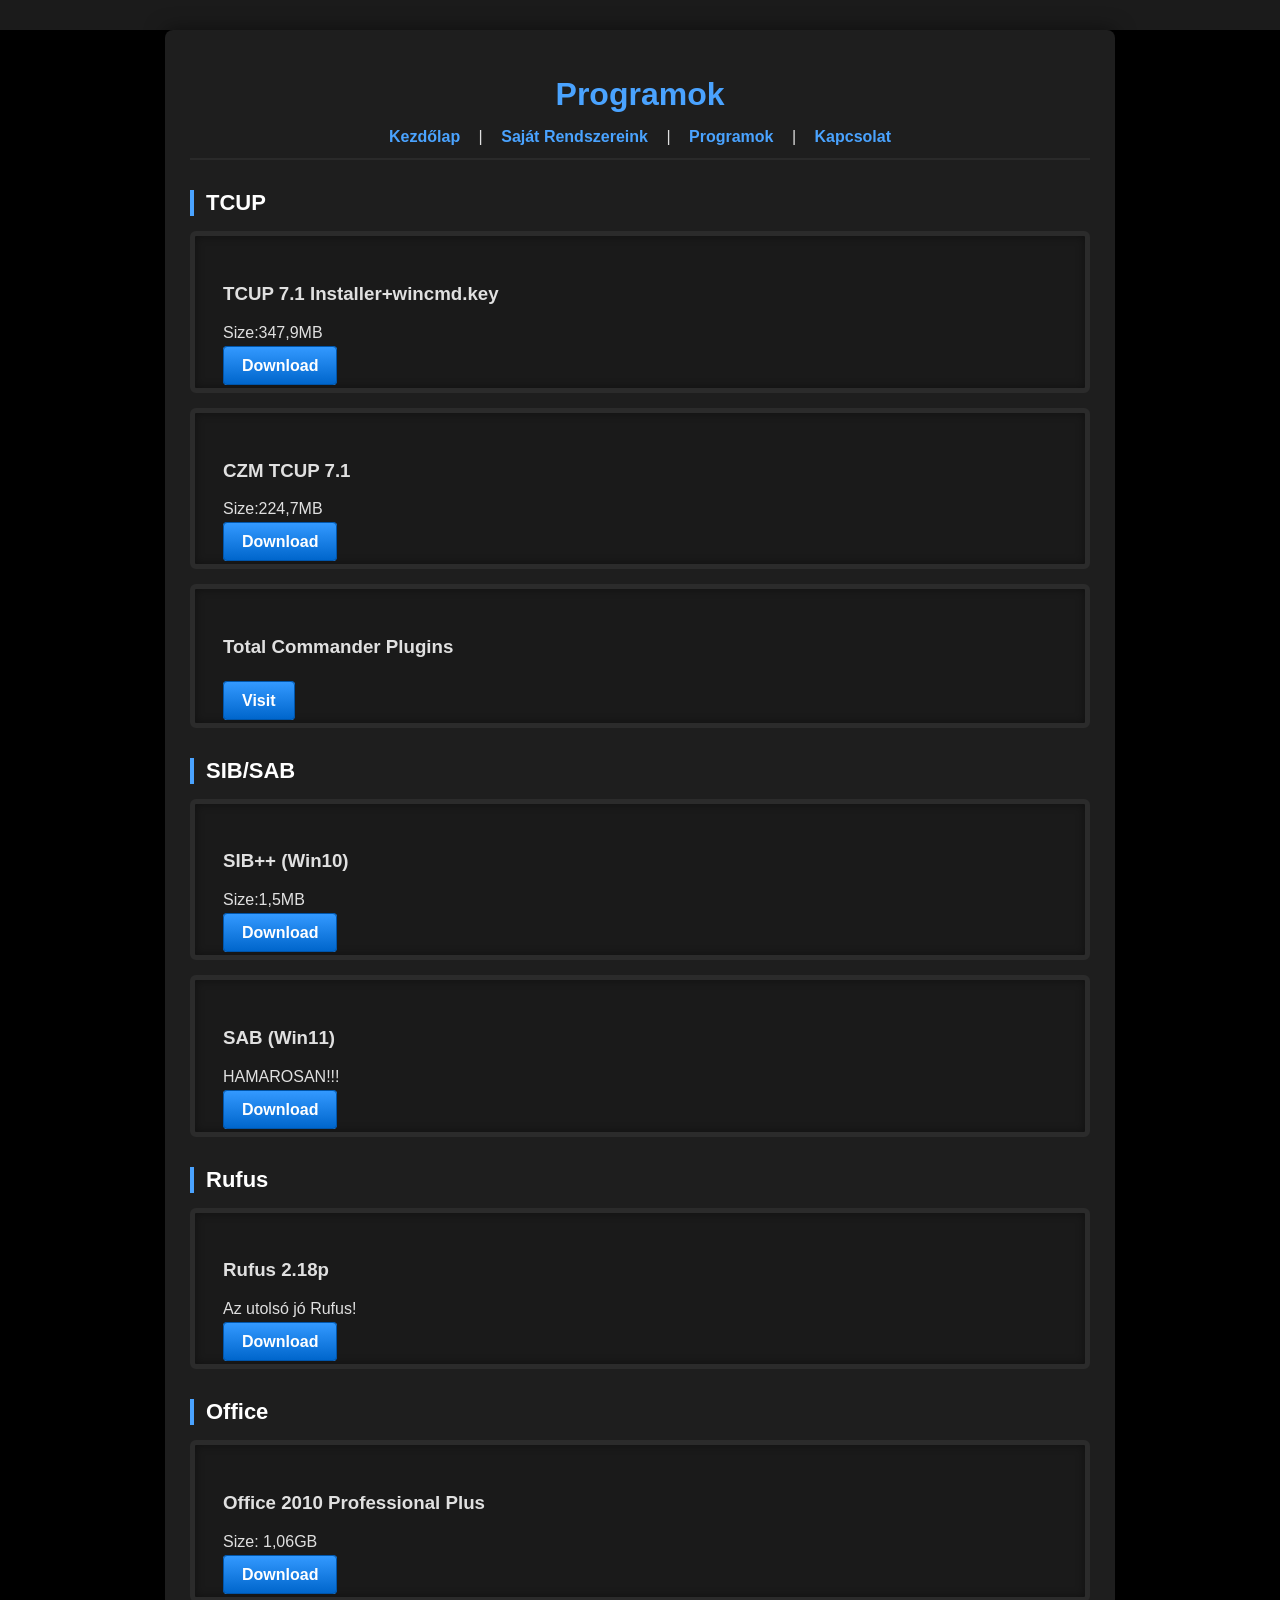
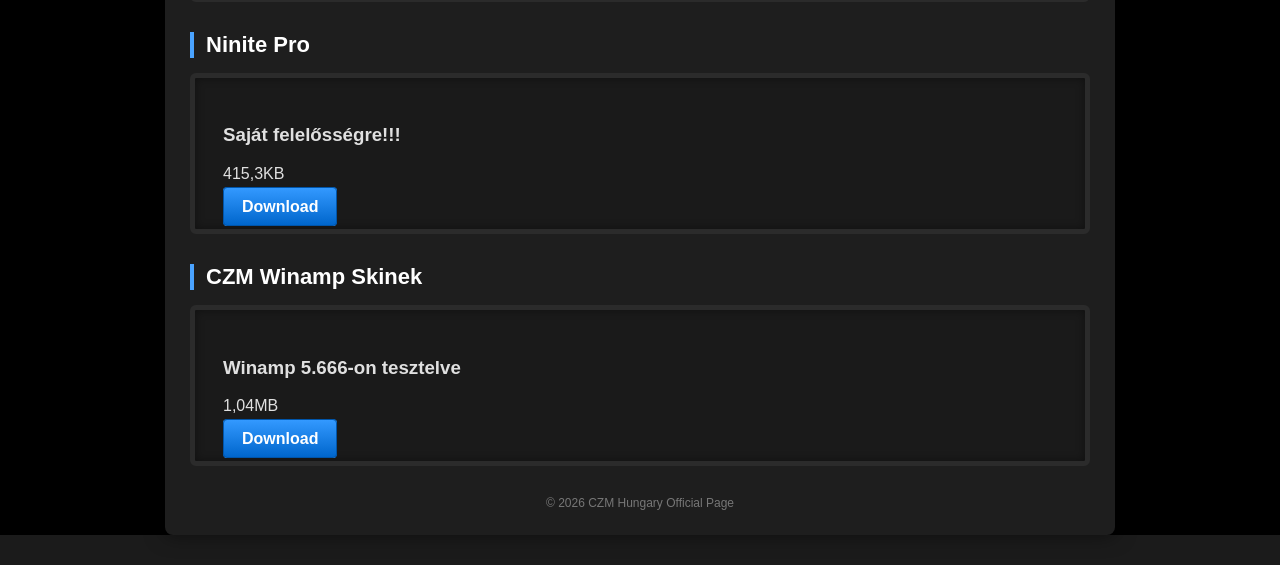
==== downloadprogram.html @ 155978d4 "Add files via upload" ====
<!DOCTYPE html>
<html lang="hu">
<head>
  <meta charset="UTF-8">
  <title>CZM Hungary - Programs</title>
    <link rel="stylesheet" href="style.css">
   <style> .news, .stats, .crew {
    background: #1a1a1a;
    border: 5px solid #2b2b2b;
    padding: 28px;
    margin: 15px 0;
    border-radius: 6px;
    box-shadow: inset 0 0 10px rgba(0,0,0,0.4);
  }
  </style>
</head>
<body>
  <div id="wrapper">
    <h1>Programok</h1>

    <div class="menu">
      <a href="index.html">Kezdőlap</a> |
      <a href="downloadsystem.html">Saját Rendszereink</a> |
      <a href="downloadprogram.html">Programok</a> |
      <a href="kapcsolat.html">Kapcsolat</a>
    </div>

    <div class="section-title">TCUP</div>

    <div class="news">
      <h3>TCUP 7.1 Installer+wincmd.key</h3>
      <div class="meta">Size:347,9MB</div>
      <div class="buttons">
        <a href="https://mega.nz/file/CToyCbBD#euDTVTeDo-VVvC7BUi3tXUG2Ai54GbSgOu9YJur5oak"
       class="btn"
       target="_blank"
       rel="noopener noreferrer">Download</a>
</div>
</div>

    <div class="news">
      <h3>CZM TCUP 7.1</h3>
      <div class="meta">Size:224,7MB</div>
      <div class="buttons">
        <a href="https://mega.nz/file/THhDxLQa#mlZwQmRnKq7fNETWUf8fIP_BQzZRGymzvYWrO6fmre0"
       class="btn"
       target="_blank"
       rel="noopener noreferrer">Download</a>
</div>
</div>

    <div class="news">
      <h3>Total Commander Plugins</h3>
      <div class="buttons">
        <a href="https://www.ghisler.com/plugins.htm"
       class="btn"
       target="_blank"
       rel="noopener noreferrer">Visit</a>
</div>
</div>
    
    <div class="section-title">SIB/SAB</div>
    
    <div class="news">
      <h3>SIB++ (Win10)</h3>
      <div class="meta">Size:1,5MB</div>
      <div class="buttons">
        <a href="https://mega.nz/file/iGgEFJoC#pBsGoByHmIuSWMkSuj9thEt_0VKe4a83jAATfF25dAA"
       class="btn"
       target="_blank"
       rel="noopener noreferrer">Download</a>
</div>
</div>
    
    <div class="news">
      <h3>SAB (Win11)</h3>
      <div class="meta">HAMAROSAN!!!</div>
      <div class="buttons">
       <a href="#"
            class="btn">Download</a>
</div>
</div>
    
    <div class="section-title">Rufus</div>
    
    <div class="news">
      <h3>Rufus 2.18p</h3>
      <div class="meta">Az utolsó jó Rufus!</div>
      <div class="buttons">
        <a href="https://github.com/pbatard/rufus/releases/download/v2.18/rufus-2.18p.exe" class="btn">Download</a>
      </div>
    </div>
	
	<div class="section-title">Office</div>
	
	<div class="news">
      <h3>Office 2010 Professional Plus</h3>
      <div class="meta">Size: 1,06GB</div>
      <a href="https://mega.nz/file/LWg2zIpK#w6Q4TBwDCMOx12vMqapBgpMrbAVJXVRoLvK-Yg1bYuc"
       class="btn"
       target="_blank"
       rel="noopener noreferrer">Download</a>
</div>
	
	<div class="section-title">Ninite Pro</div>
	
	<div class="news">
      <h3>Saját felelősségre!!!</h3>
      <div class="meta">415,3KB</div>
      <div class="buttons">
        <a href="https://mega.nz/file/SChS3ajI#rSD1DxMBcNLh6pX1eyjoRLVie3D28WZ7EQZs9MQ7mLQ"
       class="btn"
       target="_blank"
       rel="noopener noreferrer">Download</a>
</div>
</div>
	<div class="section-title">CZM Winamp Skinek</div>
	
	<div class="news">
      <h3>Winamp 5.666-on tesztelve</h3>
      <div class="meta">1,04MB</div>
      <div class="buttons">
        <a href="https://mega.nz/file/Xfw0GQpR#EbpFVs7QxbQBaR6UF2CPTiVIeuwmNKClM_q9Ww5ESDI"
       class="btn"
       target="_blank"
       rel="noopener noreferrer">Download</a>
</div>
    
</div>
	
    <div class="footer">
      &copy; 2026 CZM Hungary Official Page
</div>
    </div>
  </div>
</body>
</html>
---- style.css ----
html,
body {
    background: #000000;
    color: #e0e0e0;
    font-family: Arial, sans-serif;
    margin: 0;
    min-height: 100%;
}

body {
    min-height: 100vh;
}

#wrapper {
    width: 900px;
    margin: 30px auto;
    background: #1e1e1e;
    border-radius: 8px;
    box-shadow: 0 0 20px rgba(0, 0, 0, 0.5);
    padding: 25px;
}

  h1 {
    text-align: center;
    font-size: 32px;
    color: #4aa3ff;
    margin-bottom: 15px;
    font-weight: 600;
  }

  .menu {
    text-align: center;
    margin-bottom: 25px;
    padding-bottom: 12px;
    border-bottom: 2px solid #2a2a2a;
  }

  .menu a {
    color: #4aa3ff;
    text-decoration: none;
    margin: 0 14px;
    font-weight: bold;
    font-size: 16px;
  }

  .menu a:hover {
    color: #82c3ff;
  }

  .section-title {
    font-size: 22px;
    margin-top: 30px;
    color: #ffffff;
    border-left: 4px solid #4aa3ff;
    padding-left: 12px;
    font-weight: 600;
  }

  .news, .stats, .crew {
    background: #1a1a1a;
    border: 5px solid #2b2b2b;
    padding: 15px;
    margin: 15px 0;
    border-radius: 6px;
    box-shadow: inset 0 0 10px rgba(0,0,0,0.4);
  }

  .news p, .crew p {
    margin: 6px 0;
    font-size: 15px;
    color: #d0d0d0;
  }
  
.btn {
    background: linear-gradient(#3399ff, #0066cc);
    color: white;
    padding: 10px 18px;
    border: 1px solid #0055aa;
    border-radius: 4px;
    font-weight: bold;
    text-decoration: none;
    position: relative;
    top: 15px
}

html {
  background: #1b1b1b;
}
  .footer {
    text-align: center;
    font-size: 12px;
    margin-top: 30px;
    color: #777;
  }

  pre {
    display: none; /* ASCII logó elrejtve a modern stílus miatt */
  }
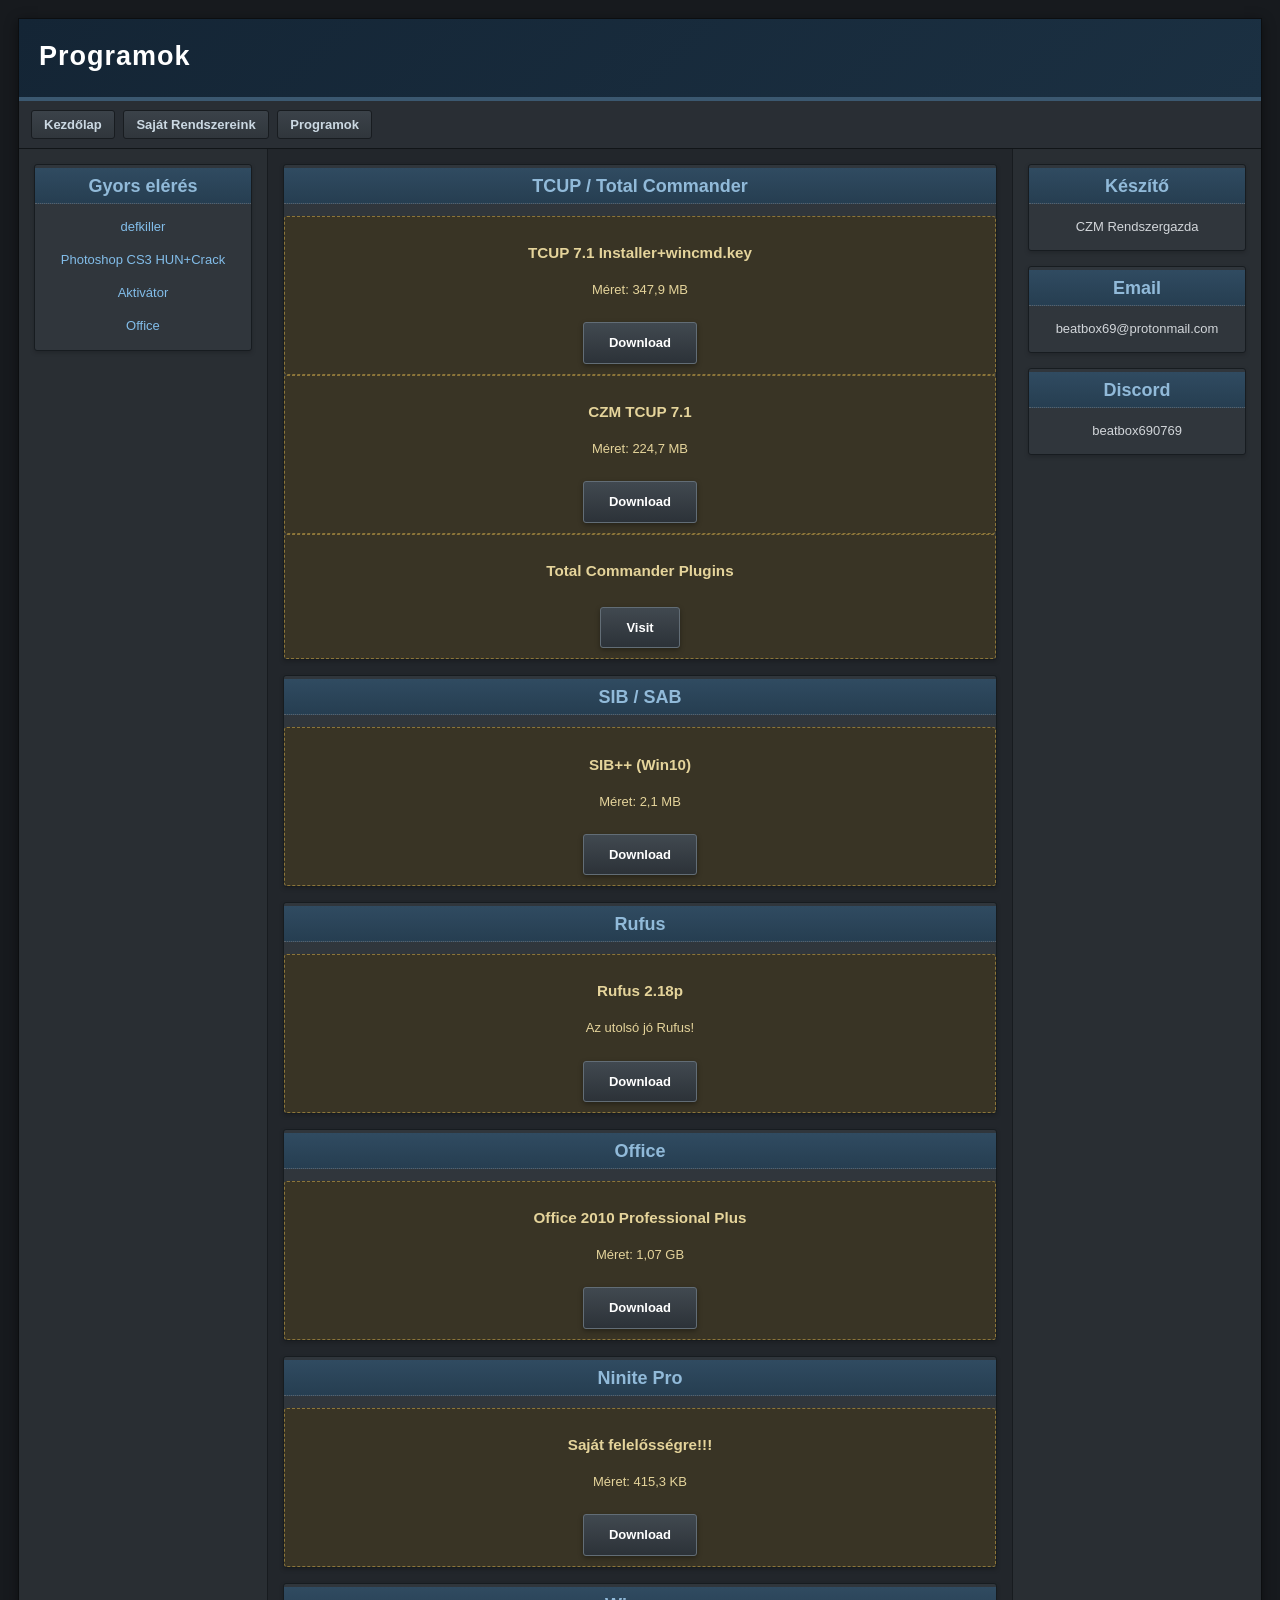
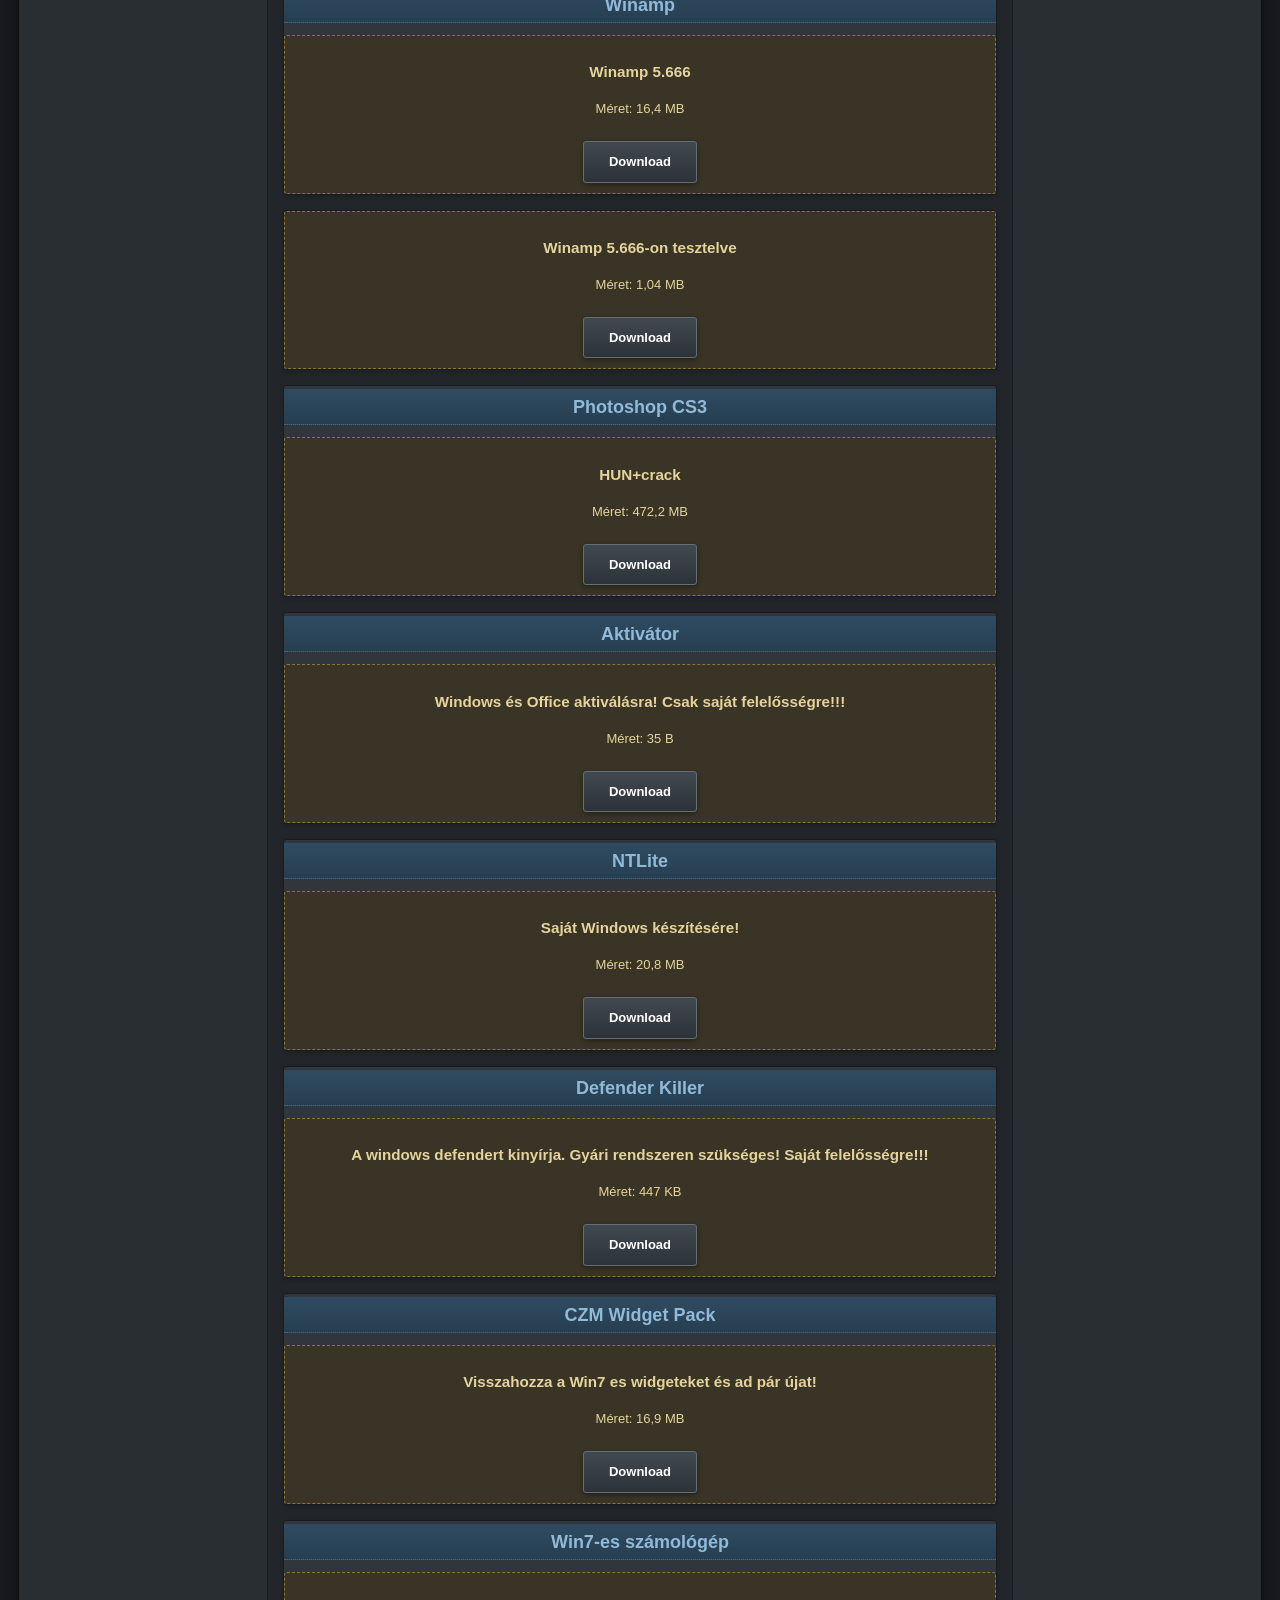
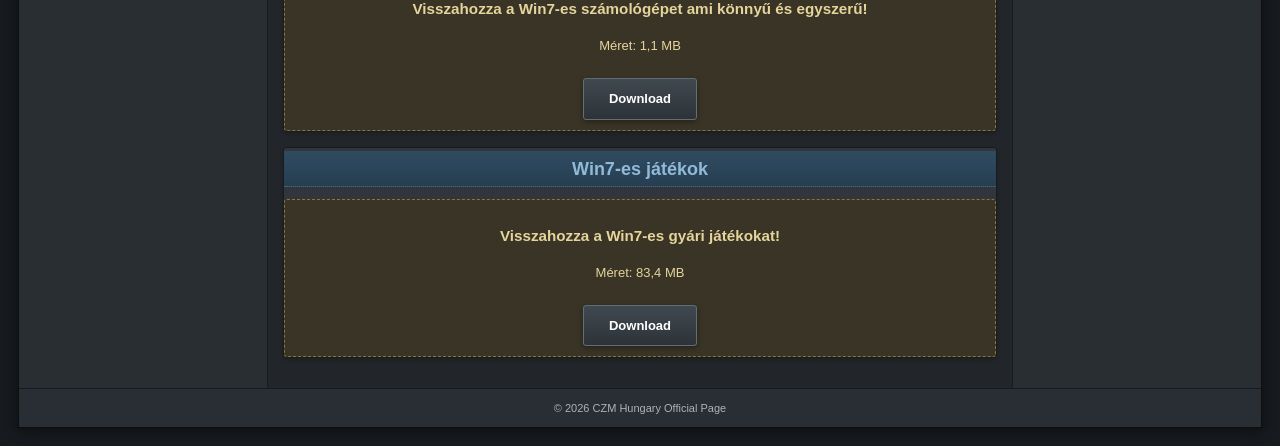
==== commit b2d75371: "Add files via upload" ====
--- a/downloadprogram.html
+++ b/downloadprogram.html
@@ -1,137 +1,244 @@
-<!DOCTYPE html>
-<html lang="hu">
-<head>
-  <meta charset="UTF-8">
-  <title>CZM Hungary - Programs</title>
-    <link rel="stylesheet" href="style.css">
-   <style> .news, .stats, .crew {
-    background: #1a1a1a;
-    border: 5px solid #2b2b2b;
-    padding: 28px;
-    margin: 15px 0;
-    border-radius: 6px;
-    box-shadow: inset 0 0 10px rgba(0,0,0,0.4);
-  }
-  </style>
-</head>
-<body>
-  <div id="wrapper">
-    <h1>Programok</h1>
-
-    <div class="menu">
-      <a href="index.html">Kezdőlap</a> |
-      <a href="downloadsystem.html">Saját Rendszereink</a> |
-      <a href="downloadprogram.html">Programok</a> |
-      <a href="kapcsolat.html">Kapcsolat</a>
-    </div>
-
-    <div class="section-title">TCUP</div>
-
-    <div class="news">
-      <h3>TCUP 7.1 Installer+wincmd.key</h3>
-      <div class="meta">Size:347,9MB</div>
-      <div class="buttons">
-        <a href="https://mega.nz/file/CToyCbBD#euDTVTeDo-VVvC7BUi3tXUG2Ai54GbSgOu9YJur5oak"
-       class="btn"
-       target="_blank"
-       rel="noopener noreferrer">Download</a>
-</div>
-</div>
-
-    <div class="news">
-      <h3>CZM TCUP 7.1</h3>
-      <div class="meta">Size:224,7MB</div>
-      <div class="buttons">
-        <a href="https://mega.nz/file/THhDxLQa#mlZwQmRnKq7fNETWUf8fIP_BQzZRGymzvYWrO6fmre0"
-       class="btn"
-       target="_blank"
-       rel="noopener noreferrer">Download</a>
-</div>
-</div>
-
-    <div class="news">
-      <h3>Total Commander Plugins</h3>
-      <div class="buttons">
-        <a href="https://www.ghisler.com/plugins.htm"
-       class="btn"
-       target="_blank"
-       rel="noopener noreferrer">Visit</a>
-</div>
-</div>
-    
-    <div class="section-title">SIB/SAB</div>
-    
-    <div class="news">
-      <h3>SIB++ (Win10)</h3>
-      <div class="meta">Size:1,5MB</div>
-      <div class="buttons">
-        <a href="https://mega.nz/file/iGgEFJoC#pBsGoByHmIuSWMkSuj9thEt_0VKe4a83jAATfF25dAA"
-       class="btn"
-       target="_blank"
-       rel="noopener noreferrer">Download</a>
-</div>
-</div>
-    
-    <div class="news">
-      <h3>SAB (Win11)</h3>
-      <div class="meta">HAMAROSAN!!!</div>
-      <div class="buttons">
-       <a href="#"
-            class="btn">Download</a>
-</div>
-</div>
-    
-    <div class="section-title">Rufus</div>
-    
-    <div class="news">
-      <h3>Rufus 2.18p</h3>
-      <div class="meta">Az utolsó jó Rufus!</div>
-      <div class="buttons">
-        <a href="https://github.com/pbatard/rufus/releases/download/v2.18/rufus-2.18p.exe" class="btn">Download</a>
-      </div>
-    </div>
-	
-	<div class="section-title">Office</div>
-	
-	<div class="news">
-      <h3>Office 2010 Professional Plus</h3>
-      <div class="meta">Size: 1,06GB</div>
-      <a href="https://mega.nz/file/LWg2zIpK#w6Q4TBwDCMOx12vMqapBgpMrbAVJXVRoLvK-Yg1bYuc"
-       class="btn"
-       target="_blank"
-       rel="noopener noreferrer">Download</a>
-</div>
-	
-	<div class="section-title">Ninite Pro</div>
-	
-	<div class="news">
-      <h3>Saját felelősségre!!!</h3>
-      <div class="meta">415,3KB</div>
-      <div class="buttons">
-        <a href="https://mega.nz/file/SChS3ajI#rSD1DxMBcNLh6pX1eyjoRLVie3D28WZ7EQZs9MQ7mLQ"
-       class="btn"
-       target="_blank"
-       rel="noopener noreferrer">Download</a>
-</div>
-</div>
-	<div class="section-title">CZM Winamp Skinek</div>
-	
-	<div class="news">
-      <h3>Winamp 5.666-on tesztelve</h3>
-      <div class="meta">1,04MB</div>
-      <div class="buttons">
-        <a href="https://mega.nz/file/Xfw0GQpR#EbpFVs7QxbQBaR6UF2CPTiVIeuwmNKClM_q9Ww5ESDI"
-       class="btn"
-       target="_blank"
-       rel="noopener noreferrer">Download</a>
-</div>
-    
-</div>
-	
-    <div class="footer">
-      &copy; 2026 CZM Hungary Official Page
-</div>
-    </div>
-  </div>
-</body>
-</html>
+<!DOCTYPE html>
+<html lang="hu">
+<head>
+    <meta charset="UTF-8">
+    <title>CZM Hungary Download - Programok</title>
+    <link rel="stylesheet" href="style.css">
+</head>
+<body>
+
+<div id="page">
+    <div id="header">
+        <h1>Programok</h1>
+    </div>
+
+    <div id="nav">
+        <a href="index.html">Kezdőlap</a>
+        <a href="downloadsystem.html">Saját Rendszereink</a>
+        <a href="downloadprogram.html">Programok</a>
+    </div>
+
+    <div id="content">
+
+        <!-- BAL OLDAL: GYORSLETÖLTŐ -->
+        <div id="left">
+            <div class="box">
+                <h2 class="section">Gyors elérés</h2>
+                <p><a href="https://mega.nz/file/baJAATAB#ehn19Xl4JzHF_IZJSZP8iL40gHT9rQ4rLr6NCtPVz2M">defkiller</a></p>
+                <p><a href="https://mega.nz/file/CaIVkASD#Ddofkc9WHeIuQteJyJzvozxJ93RitfSZWrMlLS5IXvA">Photoshop CS3 HUN+Crack</a></p>
+                <p><a href="https://mega.nz/file/OOJlwKJL#LoQgA79f1-qZtvxf9SHGsqKC3SUcnccn1Zi5pwwIMJw">Aktivátor</a></p>
+                <p><a href="https://mega.nz/file/3X5QFKJa#7tCYV4VJ1XW7oi0TenQwjHlhNUPEvR2Ve57GaTX5biI">Office</a></p>
+            </div>
+        </div>
+
+        <!-- KÖZÉPSŐ OSZLOP: PROGRAMOK -->
+        <div id="main">
+            <div class="box" id="tcup">
+                <h2 class="section">TCUP / Total Commander</h2>
+                <div class="notice">
+                    <h3>TCUP 7.1 Installer+wincmd.key</h3>
+                    <p>Méret: 347,9 MB</p>
+                    <a href="https://mega.nz/file/CToyCbBD#euDTVTeDo-VVvC7BUi3tXUG2Ai54GbSgOu9YJur5oak"
+                       class="download-btn"
+                       target="_blank"
+                       rel="noopener noreferrer">Download</a>
+                </div>
+
+                <div class="notice">
+                    <h3>CZM TCUP 7.1</h3>
+                    <p>Méret: 224,7 MB</p>
+                    <a href="https://mega.nz/file/THhDxLQa#mlZwQmRnKq7fNETWUf8fIP_BQzZRGymzvYWrO6fmre0"
+                       class="download-btn"
+                       target="_blank"
+                       rel="noopener noreferrer">Download</a>
+                </div>
+
+                <div class="notice" id="plugins">
+                    <h3>Total Commander Plugins</h3>
+                    <a href="https://www.ghisler.com/plugins.htm"
+                       class="download-btn"
+                       target="_blank"
+                       rel="noopener noreferrer">Visit</a>
+                </div>
+            </div>
+
+            <div class="box" id="sib">
+                <h2 class="section">SIB / SAB</h2>
+                <div class="notice">
+                    <h3>SIB++ (Win10)</h3>
+                    <p>Méret: 2,1 MB</p>
+                    <a href="https://mega.nz/file/XToBTaBR#q5Heaf5tB_KxRaq5qv2Ts3I2EQzzAStlcM8EueIZGXQ"
+                       class="download-btn"
+                       target="_blank"
+                       rel="noopener noreferrer">Download</a>
+                </div>
+            </div>
+
+            <div class="box" id="rufus">
+                <h2 class="section">Rufus</h2>
+                <div class="notice">
+                    <h3>Rufus 2.18p</h3>
+                    <p>Az utolsó jó Rufus!</p>
+                    <a href="https://github.com/pbatard/rufus/releases/download/v2.18/rufus-2.18p.exe"
+                       class="download-btn"
+                       target="_blank"
+                       rel="noopener noreferrer">Download</a>
+                </div>
+            </div>
+
+            <div class="box" id="office">
+                <h2 class="section">Office</h2>
+                <div class="notice">
+                    <h3>Office 2010 Professional Plus</h3>
+                    <p>Méret: 1,07 GB</p>
+                    <a href="https://mega.nz/file/3X5QFKJa#7tCYV4VJ1XW7oi0TenQwjHlhNUPEvR2Ve57GaTX5biI"
+                       class="download-btn"
+                       target="_blank"
+                       rel="noopener noreferrer">Download</a>
+                </div>
+            </div>
+
+            <div class="box" id="ninite">
+                <h2 class="section">Ninite Pro</h2>
+                <div class="notice">
+                    <h3>Saját felelősségre!!!</h3>
+                    <p>Méret: 415,3 KB</p>
+                    <a href="https://mega.nz/file/SChS3ajI#rSD1DxMBcNLh6pX1eyjoRLVie3D28WZ7EQZs9MQ7mLQ"
+                       class="download-btn"
+                       target="_blank"
+                       rel="noopener noreferrer">Download</a>
+                </div>
+            </div>
+			
+			<div class="box" id="winamp">
+                <h2 class="section">Winamp</h2>
+                <div class="notice">
+                    <h3>Winamp 5.666</h3>
+                    <p>Méret: 16,4 MB</p>
+                    <a href="https://mega.nz/file/SOoQBJxA#yD_zEQSoX4nPv5ZAYMxFjB5wLxt6ekCpeMShTxf9kLw"
+                       class="download-btn"
+                       target="_blank"
+                       rel="noopener noreferrer">Download</a>
+                </div>
+            </div>
+            
+            <div class="box" id="winamp">
+                <div class="notice">
+                    <h3>Winamp 5.666-on tesztelve</h3>
+                    <p>Méret: 1,04 MB</p>
+                    <a href="https://mega.nz/file/Xfw0GQpR#EbpFVs7QxbQBaR6UF2CPTiVIeuwmNKClM_q9Ww5ESDI"
+                       class="download-btn"
+                       target="_blank"
+                       rel="noopener noreferrer">Download</a>
+                </div>
+            </div>
+			
+			<div class="box" id="winamp">
+			<h2 class="section">Photoshop CS3</h2>
+                <div class="notice">
+                    <h3>HUN+crack</h3>
+                    <p>Méret: 472,2 MB</p>
+                    <a href="https://mega.nz/file/CaIVkASD#Ddofkc9WHeIuQteJyJzvozxJ93RitfSZWrMlLS5IXvA"
+                       class="download-btn"
+                       target="_blank"
+                       rel="noopener noreferrer">Download</a>
+                </div>
+            </div>
+			
+			<div class="box" id="winamp">
+			<h2 class="section">Aktivátor</h2>
+                <div class="notice">
+                    <h3>Windows és Office aktiválásra! Csak saját felelősségre!!!</h3>
+                    <p>Méret: 35 B</p>
+                    <a href="https://mega.nz/file/OOJlwKJL#LoQgA79f1-qZtvxf9SHGsqKC3SUcnccn1Zi5pwwIMJw"
+                       class="download-btn"
+                       target="_blank"
+                       rel="noopener noreferrer">Download</a>
+                </div>
+            </div>
+			
+			<div class="box" id="winamp">
+			<h2 class="section">NTLite</h2>
+                <div class="notice">
+                    <h3>Saját Windows készítésére!</h3>
+                    <p>Méret: 20,8 MB</p>
+                    <a href="https://mega.nz/file/LSZjzTQa#SPyJLsB-e8D-mw0GrxZk4DwduiG-fmsZ_v6yQaZE4w4"
+                       class="download-btn"
+                       target="_blank"
+                       rel="noopener noreferrer">Download</a>
+                </div>
+            </div>
+			
+			<div class="box" id="winamp">
+			<h2 class="section">Defender Killer</h2>
+                <div class="notice">
+                    <h3>A windows defendert kinyírja. Gyári rendszeren szükséges! Saját felelősségre!!!</h3>
+                    <p>Méret: 447 KB</p>
+                    <a href="https://mega.nz/file/baJAATAB#ehn19Xl4JzHF_IZJSZP8iL40gHT9rQ4rLr6NCtPVz2M"
+                       class="download-btn"
+                       target="_blank"
+                       rel="noopener noreferrer">Download</a>
+                </div>
+            </div>
+			
+			<div class="box" id="winamp">
+			<h2 class="section">CZM Widget Pack</h2>
+                <div class="notice">
+                    <h3>Visszahozza a Win7 es widgeteket és ad pár újat!</h3>
+                    <p>Méret: 16,9 MB</p>
+                    <a href="https://mega.nz/file/fKJkXTYC#lm3EIK66-1zohy3EZymIdtq3jeps1XBvN15PuYcNUfY"
+                       class="download-btn"
+                       target="_blank"
+                       rel="noopener noreferrer">Download</a>
+                </div>
+            </div>
+			
+			<div class="box" id="winamp">
+			<h2 class="section">Win7-es számológép</h2>
+                <div class="notice">
+                    <h3>Visszahozza a Win7-es számológépet ami könnyű és egyszerű!</h3>
+                    <p>Méret: 1,1 MB</p>
+                    <a href="https://mega.nz/file/PT4ymZ6R#w5RuB-yFnm3xn5X0iRuFAdiCJimfDVTR4c9EWT308IY"
+                       class="download-btn"
+                       target="_blank"
+                       rel="noopener noreferrer">Download</a>
+                </div>
+            </div>
+			
+			<div class="box" id="winamp">
+			<h2 class="section">Win7-es játékok</h2>
+                <div class="notice">
+                    <h3>Visszahozza a Win7-es gyári játékokat!</h3>
+                    <p>Méret: 83,4 MB</p>
+                    <a href="https://mega.nz/file/PWhWXZSC#Rb4zkQsP_Wf_rywTix32mip5fF-3W70_HcSLVIEXwQs"
+                       class="download-btn"
+                       target="_blank"
+                       rel="noopener noreferrer">Download</a>
+                </div>
+            </div>
+			</div>
+
+
+        <!-- JOBB OLDAL: ELÉRHETŐSÉGEK -->
+        <div id="right">
+            <div class="box">
+                <h2 class="section">Készítő</h2>
+                <p>CZM Rendszergazda</p>
+            </div>
+            <div class="box">
+                <h2 class="section">Email</h2>
+                <p>beatbox69@protonmail.com</p>
+            </div>
+            <div class="box">
+                <h2 class="section">Discord</h2>
+                <p>beatbox690769</p>
+            </div>
+        </div>
+
+    </div>
+    <div id="footer">
+        &copy; 2026 CZM Hungary Official Page
+    </div>
+</div>
+</body>
+</html>
--- a/style.css
+++ b/style.css
@@ -1,98 +1,332 @@
-html,
-body {
-    background: #000000;
-    color: #e0e0e0;
-    font-family: Arial, sans-serif;
-    margin: 0;
-    min-height: 100%;
-}
-
-body {
-    min-height: 100vh;
-}
-
-#wrapper {
-    width: 900px;
-    margin: 30px auto;
-    background: #1e1e1e;
-    border-radius: 8px;
-    box-shadow: 0 0 20px rgba(0, 0, 0, 0.5);
-    padding: 25px;
-}
-
-  h1 {
-    text-align: center;
-    font-size: 32px;
-    color: #4aa3ff;
-    margin-bottom: 15px;
-    font-weight: 600;
-  }
-
-  .menu {
-    text-align: center;
-    margin-bottom: 25px;
-    padding-bottom: 12px;
-    border-bottom: 2px solid #2a2a2a;
-  }
-
-  .menu a {
-    color: #4aa3ff;
-    text-decoration: none;
-    margin: 0 14px;
-    font-weight: bold;
-    font-size: 16px;
-  }
-
-  .menu a:hover {
-    color: #82c3ff;
-  }
-
-  .section-title {
-    font-size: 22px;
-    margin-top: 30px;
-    color: #ffffff;
-    border-left: 4px solid #4aa3ff;
-    padding-left: 12px;
-    font-weight: 600;
-  }
-
-  .news, .stats, .crew {
-    background: #1a1a1a;
-    border: 5px solid #2b2b2b;
-    padding: 15px;
-    margin: 15px 0;
-    border-radius: 6px;
-    box-shadow: inset 0 0 10px rgba(0,0,0,0.4);
-  }
-
-  .news p, .crew p {
-    margin: 6px 0;
-    font-size: 15px;
-    color: #d0d0d0;
-  }
-  
-.btn {
-    background: linear-gradient(#3399ff, #0066cc);
-    color: white;
-    padding: 10px 18px;
-    border: 1px solid #0055aa;
-    border-radius: 4px;
-    font-weight: bold;
-    text-decoration: none;
-    position: relative;
-    top: 15px
-}
-
-html {
-  background: #1b1b1b;
-}
-  .footer {
-    text-align: center;
-    font-size: 12px;
-    margin-top: 30px;
-    color: #777;
-  }
-
-  pre {
-    display: none; /* ASCII logó elrejtve a modern stílus miatt */
-  }+
+/* =========================================
+   ALAPBEÁLLÍTÁSOK
+   ========================================= */
+
+* {
+    box-sizing: border-box;
+}
+
+body {
+    margin: 0;
+    background: #171a1e;
+    color: #d2d6da;
+    font-family: Arial, Helvetica, sans-serif;
+    font-size: 13px;
+}
+
+a {
+    color: #82bde9;
+    text-decoration: none;
+}
+
+a:visited {
+    color: #b99bd9;
+}
+
+a:hover {
+    color: #b5dcfa;
+    text-decoration: underline;
+}
+
+/* =========================================
+   OLDAL KERET
+   ========================================= */
+
+#page {
+    display: flex;
+    flex-direction: column;
+
+    width: calc(100% - 36px);
+    max-width: 1600px;
+    min-height: calc(100vh - 36px);
+    margin: 18px auto;
+
+    background: #24282d;
+    border: 1px solid #0c0e10;
+    box-shadow: 0 3px 12px rgba(0, 0, 0, 0.45);
+}
+
+/* =========================================
+   FEJLÉC
+   ========================================= */
+
+#header {
+    min-height: 82px;
+    padding: 14px 20px;
+
+    color: #ffffff;
+    background: linear-gradient(135deg, #142535, #1b3042);
+
+    border-bottom: 4px solid #3b5870;
+}
+
+#header h1 {
+    margin: 8px 0 5px;
+    font-size: 27px;
+    letter-spacing: 1px;
+    font-weight: bold;
+}
+
+#header p {
+    margin: 0;
+    color: #c4d5e3;
+    line-height: 1.4;
+}
+
+/* =========================================
+   NAVIGÁCIÓ
+   ========================================= */
+
+#nav {
+    padding: 9px 12px;
+
+    background: #292e34;
+    border-bottom: 1px solid #111518;
+}
+
+#nav a {
+    display: inline-block;
+    margin-right: 5px;
+    padding: 6px 12px;
+
+    color: #cbd8e2;
+    font-weight: bold;
+    text-decoration: none;
+
+    background: linear-gradient(#3b4249, #30363c);
+    border: 1px solid #181c20;
+    border-radius: 3px;
+
+    transition: background 0.15s ease,
+                border-color 0.15s ease;
+}
+
+#nav a:hover {
+    color: #ffffff;
+    background: #465665;
+    border-color: #60788b;
+}
+
+/* =========================================
+   HÁROMHASÁBOS TARTALOM
+   ========================================= */
+
+#content {
+    display: table;
+    width: 100%;
+    table-layout: fixed;
+    border-collapse: collapse;
+    flex: 1;
+}
+
+#left,
+#main,
+#right {
+    display: table-cell;
+    vertical-align: top;
+    padding: 15px;
+}
+
+#left {
+    width: 20%;
+    background: #292e33;
+    border-right: 1px solid #171b1f;
+}
+
+#main {
+    width: 60%;
+    background: #22262b;
+}
+
+#right {
+    width: 20%;
+    background: #292e33;
+    border-left: 1px solid #171b1f;
+}
+
+/* =========================================
+   DOBOZOK
+   ========================================= */
+
+.box {
+    margin-bottom: 15px;
+
+    background: #30363c;
+    border: 1px solid #171c20;
+    border-radius: 3px;
+
+    text-align: center;
+    box-shadow: 0 2px 4px rgba(0, 0, 0, 0.18);
+}
+
+.box h2 {
+    margin: 0;
+    padding: 8px 10px;
+
+    color: #f0f4f7;
+    font-size: 14px;
+    font-weight: bold;
+
+    background: linear-gradient(#304b61, #263e51);
+    border-bottom: 1px solid #182b39;
+}
+
+.box .inside {
+    padding: 10px;
+}
+
+/* =========================================
+   SZEKCIÓCÍMEK
+   ========================================= */
+
+h2.section {
+    margin: 3px 0 12px;
+    padding-bottom: 6px;
+
+    color: #91bad9;
+    font-size: 18px;
+    font-weight: bold;
+
+    border-bottom: 1px dotted #58616a;
+}
+
+/* =========================================
+   SZÖVEGEK
+   ========================================= */
+
+p {
+    line-height: 1.55;
+}
+
+ul {
+    margin: 6px 0;
+    padding-left: 20px;
+}
+
+li {
+    margin: 5px 0;
+    line-height: 1.4;
+}
+
+.small {
+    font-size: 11px;
+    color: #a3adb6;
+}
+
+/* =========================================
+   FIGYELMEZTETÉS
+   ========================================= */
+
+.notice {
+    padding: 10px;
+
+    color: #e5d49b;
+    background: #393425;
+    border: 1px dashed #8c7539;
+    border-radius: 3px;
+
+    line-height: 1.5;
+}
+
+/* =========================================
+   ÁLLAPOTJELZÉS
+   ========================================= */
+
+.status {
+    color: #80d998;
+    font-weight: bold;
+}
+
+/* =========================================
+   SZÁMLÁLÓ
+   ========================================= */
+
+.counter {
+    padding: 7px;
+
+    color: #65ed78;
+    background: #101512;
+    border: 1px solid #414b43;
+    border-radius: 2px;
+
+    font-family: "Courier New", monospace;
+    font-size: 16px;
+    font-weight: bold;
+    text-align: center;
+    letter-spacing: 2px;
+}
+
+/* =========================================
+   ELVÁLASZTÓ
+   ========================================= */
+
+hr {
+    height: 1px;
+    margin: 12px 0;
+
+    border: 0;
+    background: #505860;
+}
+
+/* =========================================
+   LÁBLÉC
+   ========================================= */
+
+#footer {
+    padding: 13px;
+
+    color: #aab2ba;
+    background: #292e34;
+
+    border-top: 1px solid #171b1f;
+
+    font-size: 11px;
+    text-align: center;
+}
+
+/* =========================================
+   LETÖLTÉS GOMB
+   ========================================= */
+
+.download-btn {
+    display: inline-block;
+
+    margin-top: 9px;
+    padding: 10px 25px;
+
+    color: #ffffff;
+    background: linear-gradient(#414950, #2c3238);
+
+    border: 1px solid #626d76;
+    border-radius: 3px;
+
+    font-size: 13px;
+    font-weight: bold;
+    text-decoration: none;
+
+    box-shadow: 0 2px 5px rgba(0, 0, 0, 0.35);
+
+    transition: background 0.15s ease,
+                border-color 0.15s ease,
+                box-shadow 0.15s ease;
+}
+
+.download-btn:visited {
+    color: #ffffff;
+}
+
+.download-btn:hover {
+    color: #ffffff;
+    background: linear-gradient(#267db5, #145b8b);
+    border-color: #4598ce;
+
+    box-shadow: 0 0 7px rgba(40, 135, 205, 0.35);
+
+    text-decoration: none;
+}
+
+.download-btn:active {
+    background: #104c73;
+    box-shadow: inset 0 2px 4px rgba(0, 0, 0, 0.45);
+}
